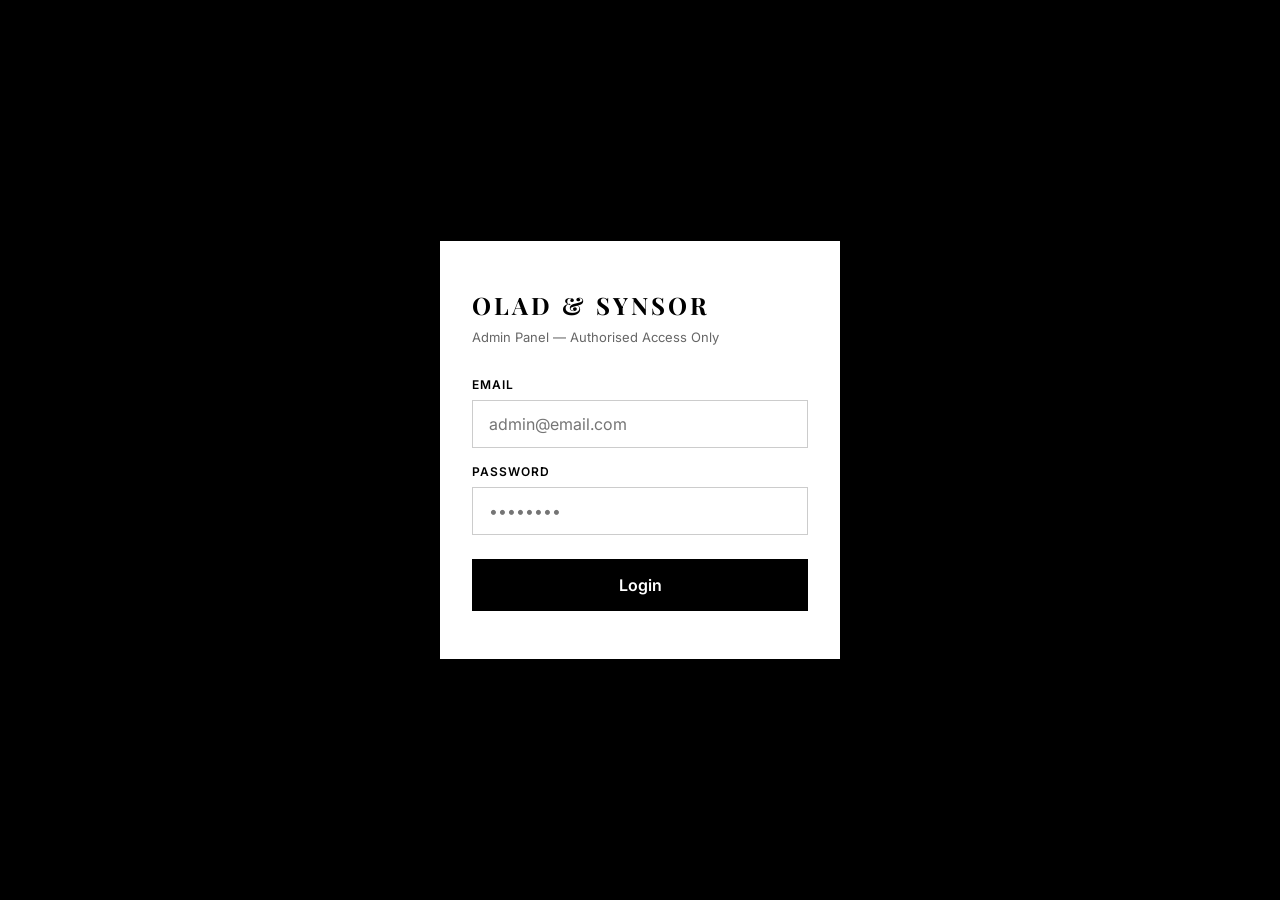
==== admin/index.html @ fb360374 "Add admin panel" ====
<!DOCTYPE html>
<html lang="en">
<head>
  <meta charset="UTF-8">
  <meta name="viewport" content="width=device-width, initial-scale=1.0">
  <title>Olad & Synsor — Admin</title>
  <link href="https://fonts.googleapis.com/css2?family=Playfair+Display:wght@700&family=Inter:wght@400;600&display=swap" rel="stylesheet">
  <style>
    *, *::before, *::after { margin: 0; padding: 0; box-sizing: border-box; }
    body { font-family: 'Inter', sans-serif; background: #F5F5F5; color: #000; }

    /* LOGIN */
    .login-screen {
      min-height: 100vh;
      display: flex;
      align-items: center;
      justify-content: center;
      background: #000;
    }

    .login-box {
      background: #fff;
      padding: 48px 32px;
      width: 100%;
      max-width: 400px;
    }

    .login-logo {
      font-family: 'Playfair Display', serif;
      font-size: 24px;
      font-weight: 700;
      letter-spacing: 3px;
      margin-bottom: 8px;
    }

    .login-sub {
      font-size: 13px;
      color: #666;
      margin-bottom: 32px;
    }

    .form-group {
      margin-bottom: 16px;
    }

    .form-group label {
      display: block;
      font-size: 12px;
      font-weight: 600;
      letter-spacing: 1px;
      text-transform: uppercase;
      margin-bottom: 8px;
    }

    .form-group input {
      width: 100%;
      height: 48px;
      border: 1px solid #CCCCCC;
      padding: 0 16px;
      font-size: 16px;
      font-family: 'Inter', sans-serif;
      outline: none;
      border-radius: 0;
    }

    .form-group input:focus {
      border-color: #000;
    }

    .btn-full {
      width: 100%;
      background: #000;
      color: #fff;
      padding: 16px;
      font-size: 16px;
      font-weight: 600;
      border: none;
      cursor: pointer;
      margin-top: 8px;
      font-family: 'Inter', sans-serif;
      transition: background 200ms;
    }

    .btn-full:hover { background: #333; }

    .error-msg {
      color: #D32F2F;
      font-size: 13px;
      margin-top: 12px;
      display: none;
    }

    /* DASHBOARD */
    .dashboard { display: none; }

    .dash-nav {
      background: #000;
      padding: 16px 24px;
      display: flex;
      align-items: center;
      justify-content: space-between;
    }

    .dash-logo {
      font-family: 'Playfair Display', serif;
      font-size: 20px;
      color: #fff;
      letter-spacing: 3px;
    }

    .btn-logout {
      background: transparent;
      color: #666;
      border: 1px solid #333;
      padding: 8px 16px;
      font-size: 13px;
      cursor: pointer;
      font-family: 'Inter', sans-serif;
      transition: all 200ms;
    }

    .btn-logout:hover { color: #fff; border-color: #fff; }

    .dash-content {
      max-width: 800px;
      margin: 0 auto;
      padding: 32px 24px;
    }

    .dash-title {
      font-family: 'Playfair Display', serif;
      font-size: 28px;
      margin-bottom: 8px;
    }

    .dash-sub {
      font-size: 13px;
      color: #666;
      margin-bottom: 32px;
    }

    /* UPLOAD FORM */
    .upload-form {
      background: #fff;
      border: 1px solid #CCCCCC;
      padding: 32px;
      margin-bottom: 40px;
    }

    .upload-form h3 {
      font-family: 'Playfair Display', serif;
      font-size: 20px;
      margin-bottom: 24px;
      padding-bottom: 16px;
      border-bottom: 1px solid #CCCCCC;
    }

    .form-row {
      display: grid;
      grid-template-columns: 1fr 1fr;
      gap: 16px;
    }

    .img-preview {
      width: 100%;
      height: 200px;
      border: 2px dashed #CCCCCC;
      display: flex;
      align-items: center;
      justify-content: center;
      margin-bottom: 16px;
      cursor: pointer;
      position: relative;
      overflow: hidden;
      background: #F5F5F5;
    }

    .img-preview img {
      width: 100%;
      height: 100%;
      object-fit: cover;
      display: none;
    }

    .img-preview-text {
      font-size: 13px;
      color: #999;
      text-align: center;
    }

    .img-preview input {
      position: absolute;
      inset: 0;
      opacity: 0;
      cursor: pointer;
    }

    .upload-status {
      font-size: 13px;
      color: #666;
      margin-bottom: 16px;
      min-height: 20px;
    }

    /* PRODUCT LIST */
    .products-list h3 {
      font-family: 'Playfair Display', serif;
      font-size: 20px;
      margin-bottom: 16px;
      padding-bottom: 16px;
      border-bottom: 1px solid #CCCCCC;
    }

    .product-item {
      background: #fff;
      border: 1px solid #CCCCCC;
      padding: 16px;
      display: flex;
      align-items: center;
      gap: 16px;
      margin-bottom: 8px;
    }

    .product-item img {
      width: 64px;
      height: 64px;
      object-fit: cover;
      border: 1px solid #CCCCCC;
    }

    .product-item-info {
      flex: 1;
    }

    .product-item-name {
      font-weight: 600;
      font-size: 15px;
      margin-bottom: 4px;
    }

    .product-item-price {
      font-size: 13px;
      color: #333;
    }

    .product-item-cat {
      font-size: 11px;
      color: #999;
      text-transform: uppercase;
      letter-spacing: 1px;
    }

    .btn-delete {
      background: #D32F2F;
      color: #fff;
      border: none;
      padding: 8px 16px;
      font-size: 12px;
      cursor: pointer;
      font-family: 'Inter', sans-serif;
    }

    .empty-state {
      text-align: center;
      padding: 48px;
      color: #999;
      font-size: 14px;
      background: #fff;
      border: 1px solid #CCCCCC;
    }

    @media (max-width: 479px) {
      .form-row { grid-template-columns: 1fr; }
      .upload-form { padding: 20px; }
      .dash-content { padding: 20px 16px; }
    }
  </style>
</head>
<body>

  <!-- LOGIN -->
  <div class="login-screen" id="loginScreen">
    <div class="login-box">
      <h1 class="login-logo">OLAD & SYNSOR</h1>
      <p class="login-sub">Admin Panel — Authorised Access Only</p>
      <div class="form-group">
        <label>Email</label>
        <input type="email" id="emailInput" placeholder="admin@email.com">
      </div>
      <div class="form-group">
        <label>Password</label>
        <input type="password" id="passwordInput" placeholder="••••••••">
      </div>
      <button class="btn-full" onclick="login()">Login</button>
      <p class="error-msg" id="errorMsg">Invalid email or password.</p>
    </div>
  </div>

  <!-- DASHBOARD -->
  <div class="dashboard" id="dashboard">
    <nav class="dash-nav">
      <h1 class="dash-logo">OLAD & SYNSOR</h1>
      <button class="btn-logout" onclick="logout()">Logout</button>
    </nav>

    <div class="dash-content">
      <h2 class="dash-title">Product Manager</h2>
      <p class="dash-sub">Add and manage products on the storefront.</p>

      <!-- UPLOAD FORM -->
      <div class="upload-form">
        <h3>Add New Product</h3>

        <div class="img-preview" id="imgPreview">
          <img id="previewImg" src="" alt="">
          <div class="img-preview-text" id="previewText">
            📸 Tap to select product photo
          </div>
          <input type="file" id="photoInput" accept="image/*" onchange="previewPhoto(this)">
        </div>

        <p class="upload-status" id="uploadStatus"></p>

        <div class="form-group">
          <label>Product Name</label>
          <input type="text" id="productName" placeholder="e.g. Baggy Cargo Pants">
        </div>

        <div class="form-row">
          <div class="form-group">
            <label>Price (₦)</label>
            <input type="number" id="productPrice" placeholder="15000">
          </div>
          <div class="form-group">
            <label>Category</label>
            <select id="productCategory" style="width:100%;height:48px;border:1px solid #CCCCCC;padding:0 16px;font-size:16px;font-family:'Inter',sans-serif;border-radius:0;outline:none;">
              <option value="streetwear">Streetwear</option>
              <option value="corporate">Corporate</option>
            </select>
          </div>
        </div>

        <button class="btn-full" onclick="addProduct()">Upload & Publish Product</button>
      </div>

      <!-- PRODUCT LIST -->
      <div class="products-list">
        <h3>Live Products</h3>
        <div id="productsList">
          <div class="empty-state">No products yet. Add your first product above.</div>
        </div>
      </div>
    </div>
  </div>

  <!-- FIREBASE -->
  <script type="module">
    import { initializeApp } from "https://www.gstatic.com/firebasejs/10.12.0/firebase-app.js";
    import { getFirestore, collection, addDoc, getDocs, deleteDoc, doc, serverTimestamp } from "https://www.gstatic.com/firebasejs/10.12.0/firebase-firestore.js";
    import { getAuth, signInWithEmailAndPassword, signOut, onAuthStateChanged } from "https://www.gstatic.com/firebasejs/10.12.0/firebase-auth.js";

    const firebaseConfig = {
      apiKey: "AIzaSyCqa4koTFTNxV2aps89jTRpH2EPF8GoLzE",
      authDomain: "synsor-83edc.firebaseapp.com",
      projectId: "synsor-83edc",
      storageBucket: "synsor-83edc.firebasestorage.app",
      messagingSenderId: "185298581474",
      appId: "1:185298581474:web:8d8988ac96474fd8c6ebbb"
    };

    const app = initializeApp(firebaseConfig);
    const db = getFirestore(app);
    const auth = getAuth(app);

    const CLOUD_NAME = "dzupp2dev";
    const UPLOAD_PRESET = "dsgefk6j";

    // AUTH STATE
    onAuthStateChanged(auth, (user) => {
      if (user) {
        document.getElementById('loginScreen').style.display = 'none';
        document.getElementById('dashboard').style.display = 'block';
        loadProducts();
      } else {
        document.getElementById('loginScreen').style.display = 'flex';
        document.getElementById('dashboard').style.display = 'none';
      }
    });

    // LOGIN
    window.login = async () => {
      const email = document.getElementById('emailInput').value;
      const password = document.getElementById('passwordInput').value;
      const errorMsg = document.getElementById('errorMsg');
      try {
        await signInWithEmailAndPassword(auth, email, password);
        errorMsg.style.display = 'none';
      } catch (e) {
        errorMsg.style.display = 'block';
      }
    };

    // LOGOUT
    window.logout = async () => {
      await signOut(auth);
    };

    // PREVIEW PHOTO
    window.previewPhoto = (input) => {
      const file = input.files[0];
      if (!file) return;
      const reader = new FileReader();
      reader.onload = (e) => {
        const img = document.getElementById('previewImg');
        img.src = e.target.result;
        img.style.display = 'block';
        document.getElementById('previewText').style.display = 'none';
      };
      reader.readAsDataURL(file);
    };

    // ADD PRODUCT
    window.addProduct = async () => {
      const name = document.getElementById('productName').value.trim();
      const price = document.getElementById('productPrice').value.trim();
      const category = document.getElementById('productCategory').value;
      const file = document.getElementById('photoInput').files[0];
      const status = document.getElementById('uploadStatus');

      if (!name || !price || !file) {
        status.textContent = '⚠️ Fill all fields and select a photo.';
        return;
      }

      status.textContent = 'Uploading photo...';

      try {
        // Upload to Cloudinary
        const formData = new FormData();
        formData.append('file', file);
        formData.append('upload_preset', UPLOAD_PRESET);

        const res = await fetch(`https://api.cloudinary.com/v1_1/${CLOUD_NAME}/image/upload`, {
          method: 'POST',
          body: formData
        });

        const data = await res.json();
        const imageUrl = data.secure_url;

        status.textContent = 'Saving product...';

        // Save to Firestore
        await addDoc(collection(db, 'products'), {
          name,
          price: Number(price),
          category,
          imageUrl,
          createdAt: serverTimestamp()
        });

        status.textContent = '✅ Product published successfully!';

        // Reset form
        document.getElementById('productName').value = '';
        document.getElementById('productPrice').value = '';
        document.getElementById('photoInput').value = '';
        document.getElementById('previewImg').style.display = 'none';
        document.getElementById('previewText').style.display = 'block';

        loadProducts();

      } catch (e) {
        status.textContent = '❌ Error: ' + e.message;
      }
    };

    // LOAD PRODUCTS
    window.loadProducts = async () => {
      const list = document.getElementById('productsList');
      list.innerHTML = '<p style="color:#999;font-size:13px;padding:16px;">Loading...</p>';

      const snapshot = await getDocs(collection(db, 'products'));

      if (snapshot.empty) {
        list.innerHTML = '<div class="empty-state">No products yet. Add your first product above.</div>';
        return;
      }

      list.innerHTML = '';
      snapshot.forEach((docSnap) => {
        const p = docSnap.data();
        list.innerHTML += `
          <div class="product-item">
            <img src="${p.imageUrl}" alt="${p.name}">
            <div class="product-item-info">
              <p class="product-item-name">${p.name}</p>
              <p class="product-item-price">₦${Number(p.price).toLocaleString()}</p>
              <p class="product-item-cat">${p.category}</p>
            </div>
            <button class="btn-delete" onclick="deleteProduct('${docSnap.id}')">Delete</button>
          </div>
        `;
      });
    };

    // DELETE PRODUCT
    window.deleteProduct = async (id) => {
      if (!confirm('Delete this product?')) return;
      await deleteDoc(doc(db, 'products', id));
      loadProducts();
    };

  </script>

</body>
</html>
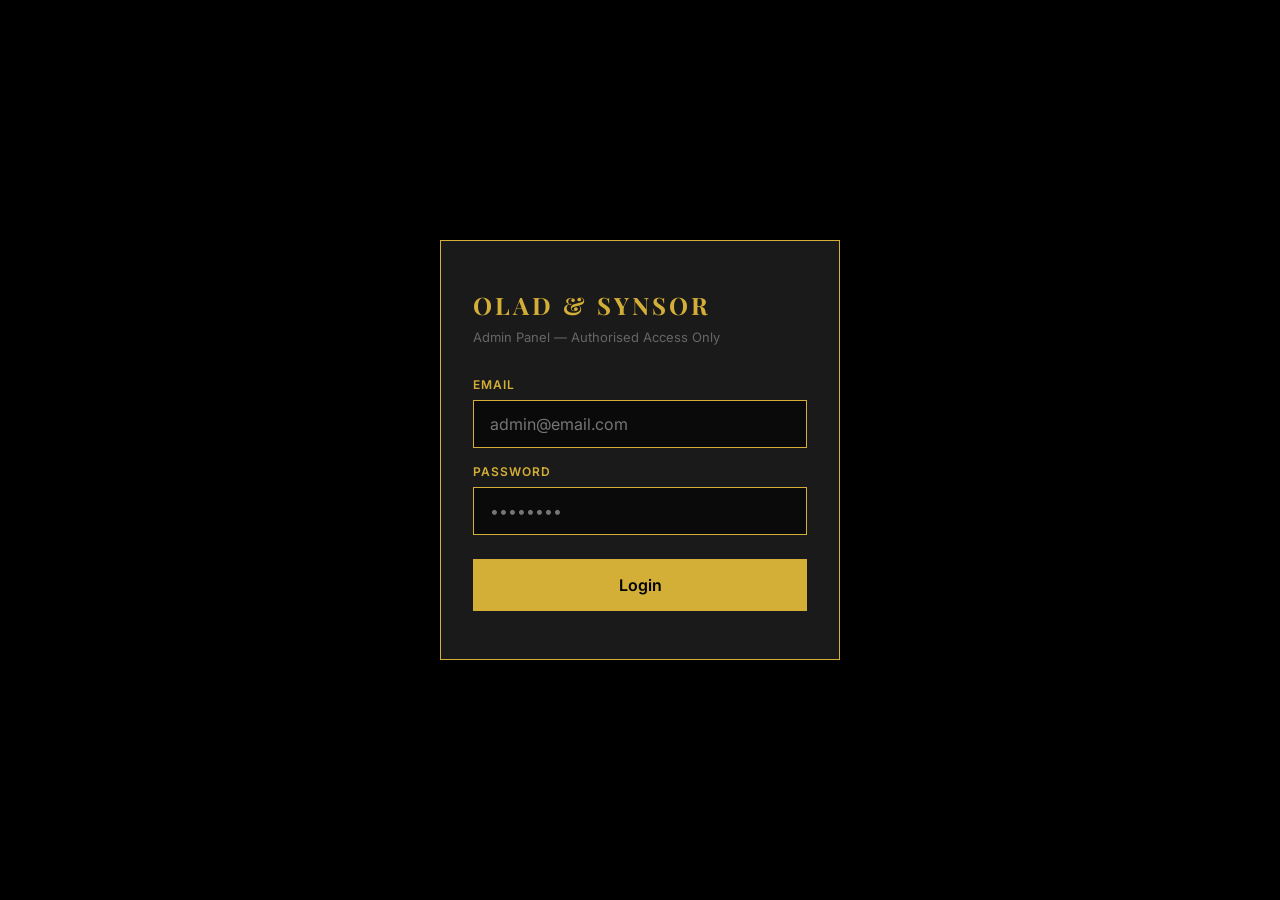
==== commit f0ace653: "Black and gold admin panel" ====
--- a/admin/index.html
+++ b/admin/index.html
@@ -7,278 +7,48 @@
   <link href="https://fonts.googleapis.com/css2?family=Playfair+Display:wght@700&family=Inter:wght@400;600&display=swap" rel="stylesheet">
   <style>
     *, *::before, *::after { margin: 0; padding: 0; box-sizing: border-box; }
-    body { font-family: 'Inter', sans-serif; background: #F5F5F5; color: #000; }
-
-    /* LOGIN */
-    .login-screen {
-      min-height: 100vh;
-      display: flex;
-      align-items: center;
-      justify-content: center;
-      background: #000;
-    }
-
-    .login-box {
-      background: #fff;
-      padding: 48px 32px;
-      width: 100%;
-      max-width: 400px;
-    }
-
-    .login-logo {
-      font-family: 'Playfair Display', serif;
-      font-size: 24px;
-      font-weight: 700;
-      letter-spacing: 3px;
-      margin-bottom: 8px;
-    }
-
-    .login-sub {
-      font-size: 13px;
-      color: #666;
-      margin-bottom: 32px;
-    }
-
-    .form-group {
-      margin-bottom: 16px;
-    }
-
-    .form-group label {
-      display: block;
-      font-size: 12px;
-      font-weight: 600;
-      letter-spacing: 1px;
-      text-transform: uppercase;
-      margin-bottom: 8px;
-    }
-
-    .form-group input {
-      width: 100%;
-      height: 48px;
-      border: 1px solid #CCCCCC;
-      padding: 0 16px;
-      font-size: 16px;
-      font-family: 'Inter', sans-serif;
-      outline: none;
-      border-radius: 0;
-    }
-
-    .form-group input:focus {
-      border-color: #000;
-    }
-
-    .btn-full {
-      width: 100%;
-      background: #000;
-      color: #fff;
-      padding: 16px;
-      font-size: 16px;
-      font-weight: 600;
-      border: none;
-      cursor: pointer;
-      margin-top: 8px;
-      font-family: 'Inter', sans-serif;
-      transition: background 200ms;
-    }
-
-    .btn-full:hover { background: #333; }
-
-    .error-msg {
-      color: #D32F2F;
-      font-size: 13px;
-      margin-top: 12px;
-      display: none;
-    }
-
-    /* DASHBOARD */
+    body { font-family: 'Inter', sans-serif; background: #0A0A0A; color: #fff; }
+    .login-screen { min-height: 100vh; display: flex; align-items: center; justify-content: center; background: #000; }
+    .login-box { background: #1A1A1A; padding: 48px 32px; width: 100%; max-width: 400px; border: 1px solid #D4AF37; }
+    .login-logo { font-family: 'Playfair Display', serif; font-size: 24px; font-weight: 700; letter-spacing: 3px; margin-bottom: 8px; color: #D4AF37; }
+    .login-sub { font-size: 13px; color: #666; margin-bottom: 32px; }
+    .form-group { margin-bottom: 16px; }
+    .form-group label { display: block; font-size: 12px; font-weight: 600; letter-spacing: 1px; text-transform: uppercase; margin-bottom: 8px; color: #D4AF37; }
+    .form-group input, .form-group select { width: 100%; height: 48px; border: 1px solid #D4AF37; padding: 0 16px; font-size: 16px; font-family: 'Inter', sans-serif; outline: none; border-radius: 0; background: #0A0A0A; color: #fff; }
+    .form-group input:focus { border-color: #BFA030; }
+    .btn-full { width: 100%; background: #D4AF37; color: #000; padding: 16px; font-size: 16px; font-weight: 600; border: none; cursor: pointer; margin-top: 8px; font-family: 'Inter', sans-serif; transition: background 200ms; }
+    .btn-full:hover { background: #BFA030; }
+    .error-msg { color: #D32F2F; font-size: 13px; margin-top: 12px; display: none; }
     .dashboard { display: none; }
-
-    .dash-nav {
-      background: #000;
-      padding: 16px 24px;
-      display: flex;
-      align-items: center;
-      justify-content: space-between;
-    }
-
-    .dash-logo {
-      font-family: 'Playfair Display', serif;
-      font-size: 20px;
-      color: #fff;
-      letter-spacing: 3px;
-    }
-
-    .btn-logout {
-      background: transparent;
-      color: #666;
-      border: 1px solid #333;
-      padding: 8px 16px;
-      font-size: 13px;
-      cursor: pointer;
-      font-family: 'Inter', sans-serif;
-      transition: all 200ms;
-    }
-
-    .btn-logout:hover { color: #fff; border-color: #fff; }
-
-    .dash-content {
-      max-width: 800px;
-      margin: 0 auto;
-      padding: 32px 24px;
-    }
-
-    .dash-title {
-      font-family: 'Playfair Display', serif;
-      font-size: 28px;
-      margin-bottom: 8px;
-    }
-
-    .dash-sub {
-      font-size: 13px;
-      color: #666;
-      margin-bottom: 32px;
-    }
-
-    /* UPLOAD FORM */
-    .upload-form {
-      background: #fff;
-      border: 1px solid #CCCCCC;
-      padding: 32px;
-      margin-bottom: 40px;
-    }
-
-    .upload-form h3 {
-      font-family: 'Playfair Display', serif;
-      font-size: 20px;
-      margin-bottom: 24px;
-      padding-bottom: 16px;
-      border-bottom: 1px solid #CCCCCC;
-    }
-
-    .form-row {
-      display: grid;
-      grid-template-columns: 1fr 1fr;
-      gap: 16px;
-    }
-
-    .img-preview {
-      width: 100%;
-      height: 200px;
-      border: 2px dashed #CCCCCC;
-      display: flex;
-      align-items: center;
-      justify-content: center;
-      margin-bottom: 16px;
-      cursor: pointer;
-      position: relative;
-      overflow: hidden;
-      background: #F5F5F5;
-    }
-
-    .img-preview img {
-      width: 100%;
-      height: 100%;
-      object-fit: cover;
-      display: none;
-    }
-
-    .img-preview-text {
-      font-size: 13px;
-      color: #999;
-      text-align: center;
-    }
-
-    .img-preview input {
-      position: absolute;
-      inset: 0;
-      opacity: 0;
-      cursor: pointer;
-    }
-
-    .upload-status {
-      font-size: 13px;
-      color: #666;
-      margin-bottom: 16px;
-      min-height: 20px;
-    }
-
-    /* PRODUCT LIST */
-    .products-list h3 {
-      font-family: 'Playfair Display', serif;
-      font-size: 20px;
-      margin-bottom: 16px;
-      padding-bottom: 16px;
-      border-bottom: 1px solid #CCCCCC;
-    }
-
-    .product-item {
-      background: #fff;
-      border: 1px solid #CCCCCC;
-      padding: 16px;
-      display: flex;
-      align-items: center;
-      gap: 16px;
-      margin-bottom: 8px;
-    }
-
-    .product-item img {
-      width: 64px;
-      height: 64px;
-      object-fit: cover;
-      border: 1px solid #CCCCCC;
-    }
-
-    .product-item-info {
-      flex: 1;
-    }
-
-    .product-item-name {
-      font-weight: 600;
-      font-size: 15px;
-      margin-bottom: 4px;
-    }
-
-    .product-item-price {
-      font-size: 13px;
-      color: #333;
-    }
-
-    .product-item-cat {
-      font-size: 11px;
-      color: #999;
-      text-transform: uppercase;
-      letter-spacing: 1px;
-    }
-
-    .btn-delete {
-      background: #D32F2F;
-      color: #fff;
-      border: none;
-      padding: 8px 16px;
-      font-size: 12px;
-      cursor: pointer;
-      font-family: 'Inter', sans-serif;
-    }
-
-    .empty-state {
-      text-align: center;
-      padding: 48px;
-      color: #999;
-      font-size: 14px;
-      background: #fff;
-      border: 1px solid #CCCCCC;
-    }
-
-    @media (max-width: 479px) {
-      .form-row { grid-template-columns: 1fr; }
-      .upload-form { padding: 20px; }
-      .dash-content { padding: 20px 16px; }
-    }
+    .dash-nav { background: #000; padding: 16px 24px; display: flex; align-items: center; justify-content: space-between; border-bottom: 1px solid #D4AF37; }
+    .dash-logo { font-family: 'Playfair Display', serif; font-size: 20px; color: #D4AF37; letter-spacing: 3px; }
+    .btn-logout { background: transparent; color: #D4AF37; border: 1px solid #D4AF37; padding: 8px 16px; font-size: 13px; cursor: pointer; font-family: 'Inter', sans-serif; }
+    .btn-logout:hover { background: rgba(212,175,55,0.1); }
+    .dash-content { max-width: 800px; margin: 0 auto; padding: 32px 24px; }
+    .dash-title { font-family: 'Playfair Display', serif; font-size: 28px; margin-bottom: 8px; color: #D4AF37; }
+    .dash-sub { font-size: 13px; color: #666; margin-bottom: 32px; }
+    .upload-form { background: #1A1A1A; border: 1px solid #D4AF37; padding: 32px; margin-bottom: 40px; }
+    .upload-form h3 { font-family: 'Playfair Display', serif; font-size: 20px; margin-bottom: 24px; padding-bottom: 16px; border-bottom: 1px solid #D4AF37; color: #D4AF37; }
+    .form-row { display: grid; grid-template-columns: 1fr 1fr; gap: 16px; }
+    .img-preview { width: 100%; height: 200px; border: 2px dashed #D4AF37; display: flex; align-items: center; justify-content: center; margin-bottom: 16px; cursor: pointer; position: relative; overflow: hidden; background: #0A0A0A; }
+    .img-preview img { width: 100%; height: 100%; object-fit: cover; display: none; }
+    .img-preview-text { font-size: 13px; color: #666; text-align: center; }
+    .img-preview input { position: absolute; inset: 0; opacity: 0; cursor: pointer; }
+    .status-box { font-size: 13px; color: #D4AF37; margin-bottom: 16px; padding: 12px; background: #0A0A0A; border-left: 3px solid #D4AF37; display: none; white-space: pre-wrap; }
+    .products-list h3 { font-family: 'Playfair Display', serif; font-size: 20px; margin-bottom: 16px; padding-bottom: 16px; border-bottom: 1px solid #D4AF37; color: #D4AF37; }
+    .product-item { background: #1A1A1A; border: 1px solid #D4AF37; padding: 16px; display: flex; align-items: center; gap: 16px; margin-bottom: 8px; }
+    .product-item img { width: 64px; height: 64px; object-fit: cover; border: 1px solid #D4AF37; }
+    .product-item-info { flex: 1; }
+    .product-item-name { font-weight: 600; font-size: 15px; margin-bottom: 4px; color: #fff; }
+    .product-item-price { font-size: 13px; color: #D4AF37; }
+    .product-item-cat { font-size: 11px; color: #666; text-transform: uppercase; letter-spacing: 1px; }
+    .btn-delete { background: #D32F2F; color: #fff; border: none; padding: 8px 16px; font-size: 12px; cursor: pointer; font-family: 'Inter', sans-serif; }
+    .empty-state { text-align: center; padding: 48px; color: #666; font-size: 14px; background: #1A1A1A; border: 1px solid #D4AF37; }
+    @media (max-width: 479px) { .form-row { grid-template-columns: 1fr; } .upload-form { padding: 20px; } .dash-content { padding: 20px 16px; } }
   </style>
 </head>
 <body>
 
-  <!-- LOGIN -->
   <div class="login-screen" id="loginScreen">
     <div class="login-box">
       <h1 class="login-logo">OLAD & SYNSOR</h1>
@@ -296,36 +66,27 @@
     </div>
   </div>
 
-  <!-- DASHBOARD -->
   <div class="dashboard" id="dashboard">
     <nav class="dash-nav">
       <h1 class="dash-logo">OLAD & SYNSOR</h1>
       <button class="btn-logout" onclick="logout()">Logout</button>
     </nav>
-
     <div class="dash-content">
       <h2 class="dash-title">Product Manager</h2>
       <p class="dash-sub">Add and manage products on the storefront.</p>
 
-      <!-- UPLOAD FORM -->
       <div class="upload-form">
         <h3>Add New Product</h3>
-
         <div class="img-preview" id="imgPreview">
           <img id="previewImg" src="" alt="">
-          <div class="img-preview-text" id="previewText">
-            📸 Tap to select product photo
-          </div>
+          <div class="img-preview-text" id="previewText">📸 Tap to select product photo</div>
           <input type="file" id="photoInput" accept="image/*" onchange="previewPhoto(this)">
         </div>
-
-        <p class="upload-status" id="uploadStatus"></p>
-
+        <div class="status-box" id="statusBox"></div>
         <div class="form-group">
           <label>Product Name</label>
           <input type="text" id="productName" placeholder="e.g. Baggy Cargo Pants">
         </div>
-
         <div class="form-row">
           <div class="form-group">
             <label>Price (₦)</label>
@@ -333,49 +94,52 @@
           </div>
           <div class="form-group">
             <label>Category</label>
-            <select id="productCategory" style="width:100%;height:48px;border:1px solid #CCCCCC;padding:0 16px;font-size:16px;font-family:'Inter',sans-serif;border-radius:0;outline:none;">
+            <select id="productCategory">
               <option value="streetwear">Streetwear</option>
               <option value="corporate">Corporate</option>
             </select>
           </div>
         </div>
-
         <button class="btn-full" onclick="addProduct()">Upload & Publish Product</button>
       </div>
 
-      <!-- PRODUCT LIST -->
       <div class="products-list">
         <h3>Live Products</h3>
-        <div id="productsList">
-          <div class="empty-state">No products yet. Add your first product above.</div>
-        </div>
+        <div id="productsList"><div class="empty-state">No products yet.</div></div>
       </div>
     </div>
   </div>
 
-  <!-- FIREBASE -->
   <script type="module">
     import { initializeApp } from "https://www.gstatic.com/firebasejs/10.12.0/firebase-app.js";
-    import { getFirestore, collection, addDoc, getDocs, deleteDoc, doc, serverTimestamp } from "https://www.gstatic.com/firebasejs/10.12.0/firebase-firestore.js";
+    import { getDatabase, ref, push, onValue, remove } from "https://www.gstatic.com/firebasejs/10.12.0/firebase-database.js";
     import { getAuth, signInWithEmailAndPassword, signOut, onAuthStateChanged } from "https://www.gstatic.com/firebasejs/10.12.0/firebase-auth.js";
 
-    const firebaseConfig = {
+    const app = initializeApp({
       apiKey: "AIzaSyCqa4koTFTNxV2aps89jTRpH2EPF8GoLzE",
       authDomain: "synsor-83edc.firebaseapp.com",
       projectId: "synsor-83edc",
+      databaseURL: "https://synsor-83edc-default-rtdb.firebaseio.com",
       storageBucket: "synsor-83edc.firebasestorage.app",
       messagingSenderId: "185298581474",
       appId: "1:185298581474:web:8d8988ac96474fd8c6ebbb"
-    };
-
-    const app = initializeApp(firebaseConfig);
-    const db = getFirestore(app);
+    });
+
+    const db = getDatabase(app);
     const auth = getAuth(app);
 
-    const CLOUD_NAME = "dzupp2dev";
-    const UPLOAD_PRESET = "dsgefk6j";
-
-    // AUTH STATE
+    const log = (msg) => {
+      const box = document.getElementById('statusBox');
+      box.style.display = 'block';
+      box.textContent += msg + '\n';
+    };
+
+    const clearLog = () => {
+      const box = document.getElementById('statusBox');
+      box.style.display = 'none';
+      box.textContent = '';
+    };
+
     onAuthStateChanged(auth, (user) => {
       if (user) {
         document.getElementById('loginScreen').style.display = 'none';
@@ -387,25 +151,20 @@
       }
     });
 
-    // LOGIN
     window.login = async () => {
       const email = document.getElementById('emailInput').value;
       const password = document.getElementById('passwordInput').value;
-      const errorMsg = document.getElementById('errorMsg');
       try {
         await signInWithEmailAndPassword(auth, email, password);
-        errorMsg.style.display = 'none';
+        document.getElementById('errorMsg').style.display = 'none';
       } catch (e) {
-        errorMsg.style.display = 'block';
-      }
-    };
-
-    // LOGOUT
-    window.logout = async () => {
-      await signOut(auth);
-    };
-
-    // PREVIEW PHOTO
+        document.getElementById('errorMsg').style.display = 'block';
+        document.getElementById('errorMsg').textContent = e.message;
+      }
+    };
+
+    window.logout = async () => { await signOut(auth); };
+
     window.previewPhoto = (input) => {
       const file = input.files[0];
       if (!file) return;
@@ -419,98 +178,95 @@
       reader.readAsDataURL(file);
     };
 
-    // ADD PRODUCT
     window.addProduct = async () => {
+      clearLog();
       const name = document.getElementById('productName').value.trim();
       const price = document.getElementById('productPrice').value.trim();
       const category = document.getElementById('productCategory').value;
       const file = document.getElementById('photoInput').files[0];
-      const status = document.getElementById('uploadStatus');
 
       if (!name || !price || !file) {
-        status.textContent = '⚠️ Fill all fields and select a photo.';
+        log('⚠️ Fill all fields and select a photo.');
         return;
       }
 
-      status.textContent = 'Uploading photo...';
+      log('Uploading photo...');
 
       try {
-        // Upload to Cloudinary
         const formData = new FormData();
         formData.append('file', file);
-        formData.append('upload_preset', UPLOAD_PRESET);
-
-        const res = await fetch(`https://api.cloudinary.com/v1_1/${CLOUD_NAME}/image/upload`, {
+        formData.append('upload_preset', 'dsgefk6j');
+
+        const res = await fetch('https://api.cloudinary.com/v1_1/dzupp2dev/image/upload', {
           method: 'POST',
           body: formData
         });
 
         const data = await res.json();
-        const imageUrl = data.secure_url;
-
-        status.textContent = 'Saving product...';
-
-        // Save to Firestore
-        await addDoc(collection(db, 'products'), {
+
+        if (!data.secure_url) {
+          log('❌ Cloudinary error: ' + JSON.stringify(data));
+          return;
+        }
+
+        log('✅ Photo uploaded!');
+        log('Saving to database...');
+
+        const productsRef = ref(db, 'products');
+        await push(productsRef, {
           name,
           price: Number(price),
           category,
-          imageUrl,
-          createdAt: serverTimestamp()
+          imageUrl: data.secure_url,
+          createdAt: Date.now()
         });
 
-        status.textContent = '✅ Product published successfully!';
-
-        // Reset form
+        log('✅ Product published successfully!');
+
         document.getElementById('productName').value = '';
         document.getElementById('productPrice').value = '';
         document.getElementById('photoInput').value = '';
         document.getElementById('previewImg').style.display = 'none';
         document.getElementById('previewText').style.display = 'block';
 
-        loadProducts();
-
       } catch (e) {
-        status.textContent = '❌ Error: ' + e.message;
-      }
-    };
-
-    // LOAD PRODUCTS
-    window.loadProducts = async () => {
+        log('❌ Error: ' + e.message);
+      }
+    };
+
+    window.loadProducts = () => {
       const list = document.getElementById('productsList');
-      list.innerHTML = '<p style="color:#999;font-size:13px;padding:16px;">Loading...</p>';
-
-      const snapshot = await getDocs(collection(db, 'products'));
-
-      if (snapshot.empty) {
-        list.innerHTML = '<div class="empty-state">No products yet. Add your first product above.</div>';
-        return;
-      }
-
-      list.innerHTML = '';
-      snapshot.forEach((docSnap) => {
-        const p = docSnap.data();
-        list.innerHTML += `
-          <div class="product-item">
-            <img src="${p.imageUrl}" alt="${p.name}">
-            <div class="product-item-info">
-              <p class="product-item-name">${p.name}</p>
-              <p class="product-item-price">₦${Number(p.price).toLocaleString()}</p>
-              <p class="product-item-cat">${p.category}</p>
+      list.innerHTML = '<p style="color:#666;font-size:13px;padding:16px;">Loading...</p>';
+
+      const productsRef = ref(db, 'products');
+      onValue(productsRef, (snapshot) => {
+        const data = snapshot.val();
+        if (!data) {
+          list.innerHTML = '<div class="empty-state">No products yet.</div>';
+          return;
+        }
+
+        list.innerHTML = '';
+        Object.entries(data).reverse().forEach(([id, p]) => {
+          list.innerHTML += `
+            <div class="product-item">
+              <img src="${p.imageUrl}" alt="${p.name}">
+              <div class="product-item-info">
+                <p class="product-item-name">${p.name}</p>
+                <p class="product-item-price">₦${Number(p.price).toLocaleString()}</p>
+                <p class="product-item-cat">${p.category}</p>
+              </div>
+              <button class="btn-delete" onclick="deleteProduct('${id}')">Delete</button>
             </div>
-            <button class="btn-delete" onclick="deleteProduct('${docSnap.id}')">Delete</button>
-          </div>
-        `;
+          `;
+        });
       });
     };
 
-    // DELETE PRODUCT
     window.deleteProduct = async (id) => {
       if (!confirm('Delete this product?')) return;
-      await deleteDoc(doc(db, 'products', id));
-      loadProducts();
-    };
-
+      await remove(ref(db, 'products/' + id));
+    };
   </script>
 
 </body>
